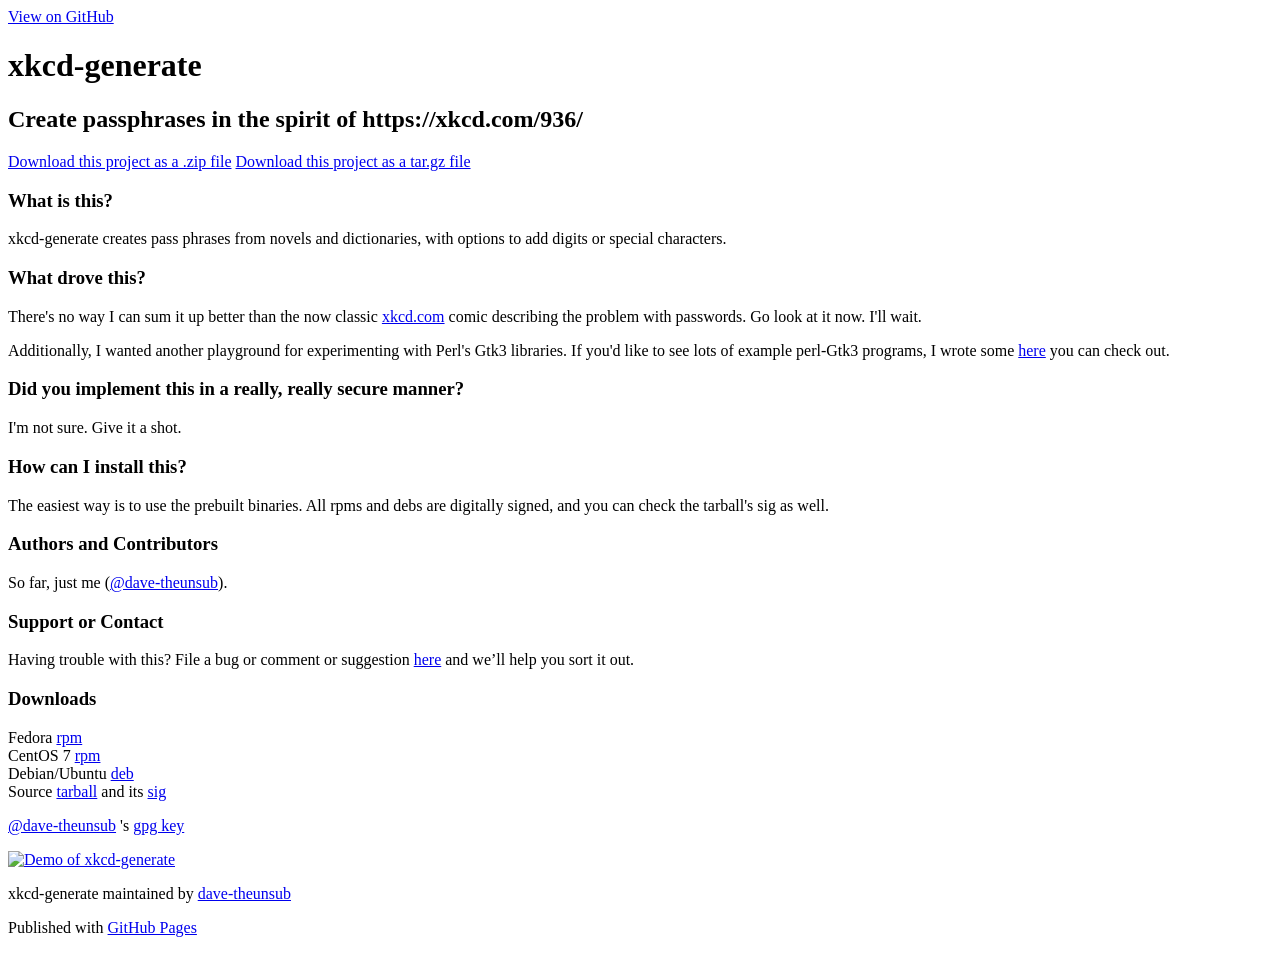
==== index.html @ f0eeefa3 "Create master branch via GitHub" ====
<!DOCTYPE html>
<html>

  <head>
    <meta charset='utf-8'>
    <meta http-equiv="X-UA-Compatible" content="chrome=1">
    <meta name="description" content="xkcd-generate : Create passphrases in the spirit of https://xkcd.com/936/">

    <link rel="stylesheet" type="text/css" media="screen" href="stylesheets/stylesheet.css">

    <title>xkcd-generate</title>
  </head>

  <body>

    <!-- HEADER -->
    <div id="header_wrap" class="outer">
        <header class="inner">
          <a id="forkme_banner" href="https://github.com/dave-theunsub/xkcd-generate">View on GitHub</a>

          <h1 id="project_title">xkcd-generate</h1>
          <h2 id="project_tagline">Create passphrases in the spirit of https://xkcd.com/936/</h2>

            <section id="downloads">
              <a class="zip_download_link" href="https://github.com/dave-theunsub/xkcd-generate/zipball/master">Download this project as a .zip file</a>
              <a class="tar_download_link" href="https://github.com/dave-theunsub/xkcd-generate/tarball/master">Download this project as a tar.gz file</a>
            </section>
        </header>
    </div>

    <!-- MAIN CONTENT -->
    <div id="main_content_wrap" class="outer">
      <section id="main_content" class="inner">
        <h3>
<a id="what-is-this" class="anchor" href="#what-is-this" aria-hidden="true"><span aria-hidden="true" class="octicon octicon-link"></span></a>What is this?</h3>

<p>xkcd-generate creates pass phrases from novels and dictionaries, with options to add digits or special characters.  </p>

<h3>
<a id="what-drove-this" class="anchor" href="#what-drove-this" aria-hidden="true"><span aria-hidden="true" class="octicon octicon-link"></span></a>What drove this?</h3>

<p>There's no way I can sum it up better than the now classic <a href="https://xkcd.com/936/">xkcd.com</a> comic describing the problem with passwords.  Go look at it now.  I'll wait.  </p>

<p>Additionally, I wanted another playground for experimenting with Perl's Gtk3 libraries.  If you'd like to see lots of example perl-Gtk3 programs, I wrote some <a href="https://github.com/dave-theunsub/gtk3-perl-demos">here</a> you can check out.  </p>

<h3>
<a id="did-you-implement-this-in-a-really-really-secure-manner" class="anchor" href="#did-you-implement-this-in-a-really-really-secure-manner" aria-hidden="true"><span aria-hidden="true" class="octicon octicon-link"></span></a>Did you implement this in a really, really secure manner?</h3>

<p>I'm not sure.  Give it a shot.  </p>

<h3>
<a id="how-can-i-install-this" class="anchor" href="#how-can-i-install-this" aria-hidden="true"><span aria-hidden="true" class="octicon octicon-link"></span></a>How can I install this?</h3>

<p>The easiest way is to use the prebuilt binaries.  All rpms and debs are digitally signed, and you can check the tarball's sig as well.  </p>

<h3>
<a id="authors-and-contributors" class="anchor" href="#authors-and-contributors" aria-hidden="true"><span aria-hidden="true" class="octicon octicon-link"></span></a>Authors and Contributors</h3>

<p>So far, just me (<a href="https://github.com/dave-theunsub" class="user-mention">@dave-theunsub</a>).  </p>

<h3>
<a id="support-or-contact" class="anchor" href="#support-or-contact" aria-hidden="true"><span aria-hidden="true" class="octicon octicon-link"></span></a>Support or Contact</h3>

<p>Having trouble with this?  File a bug or comment or suggestion <a href="https://github.com/dave-theunsub/xkcd-generate/issues">here</a> and we’ll help you sort it out.</p>

<h3>
<a id="downloads" class="anchor" href="#downloads" aria-hidden="true"><span aria-hidden="true" class="octicon octicon-link"></span></a>Downloads</h3>

<p>Fedora <a href="https://bitbucket.org/dave_theunsub/xkcd-generate/downloads/xkcd-generate-0.0.6-1.fc.noarch.rpm">rpm</a><br>
CentOS 7 <a href="https://bitbucket.org/dave_theunsub/xkcd-generate/downloads/xkcd-generate-0.0.6-1.el7.noarch.rpm">rpm</a><br>
Debian/Ubuntu <a href="https://bitbucket.org/dave_theunsub/xkcd-generate/downloads/xkcd-generate_0.0.6-1_all.deb">deb</a><br>
Source <a href="https://bitbucket.org/dave_theunsub/xkcd-generate/downloads/xkcd-generate-0.0.6.tar.xz">tarball</a> and its <a href="https://bitbucket.org/dave_theunsub/xkcd-generate/downloads/xkcd-generate-0.0.6.tar.xz.asc">sig</a>  </p>

<p><a href="https://github.com/dave-theunsub" class="user-mention">@dave-theunsub</a> 's <a href="https://davem.fedorapeople.org/RPM-GPG-KEY-DaveM-10-Sept-2016">gpg key</a></p>

<p><a href="https://youtu.be/dDwLf2uj2Ko"><img src="https://www.youtube.com/upload_thumbnail?v=dDwLf2uj2Ko&amp;t=1" alt="Demo of xkcd-generate"></a></p>
      </section>
    </div>

    <!-- FOOTER  -->
    <div id="footer_wrap" class="outer">
      <footer class="inner">
        <p class="copyright">xkcd-generate maintained by <a href="https://github.com/dave-theunsub">dave-theunsub</a></p>
        <p>Published with <a href="https://pages.github.com">GitHub Pages</a></p>
      </footer>
    </div>

    

  </body>
</html>
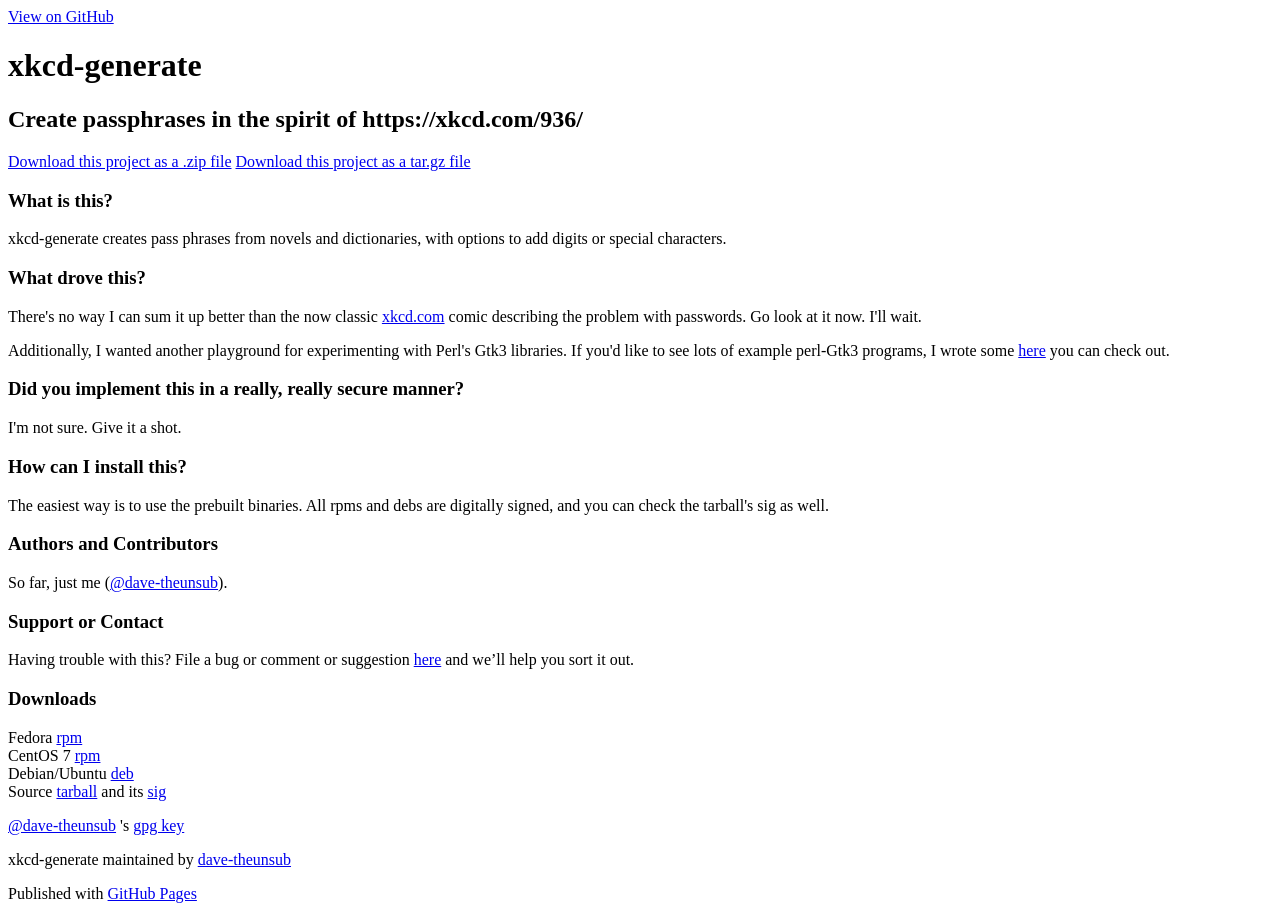
==== commit 34824800: "Create master branch via GitHub" ====
--- a/index.html
+++ b/index.html
@@ -71,9 +71,9 @@
 Debian/Ubuntu <a href="https://bitbucket.org/dave_theunsub/xkcd-generate/downloads/xkcd-generate_0.0.6-1_all.deb">deb</a><br>
 Source <a href="https://bitbucket.org/dave_theunsub/xkcd-generate/downloads/xkcd-generate-0.0.6.tar.xz">tarball</a> and its <a href="https://bitbucket.org/dave_theunsub/xkcd-generate/downloads/xkcd-generate-0.0.6.tar.xz.asc">sig</a>  </p>
 
-<p><a href="https://github.com/dave-theunsub" class="user-mention">@dave-theunsub</a> 's <a href="https://davem.fedorapeople.org/RPM-GPG-KEY-DaveM-10-Sept-2016">gpg key</a></p>
+<p><a href="https://github.com/dave-theunsub" class="user-mention">@dave-theunsub</a> 's <a href="https://davem.fedorapeople.org/RPM-GPG-KEY-DaveM-10-Sept-2016">gpg key</a>  </p>
 
-<p><a href="https://youtu.be/dDwLf2uj2Ko"><img src="https://www.youtube.com/upload_thumbnail?v=dDwLf2uj2Ko&amp;t=1" alt="Demo of xkcd-generate"></a></p>
+<p></p>
       </section>
     </div>
 
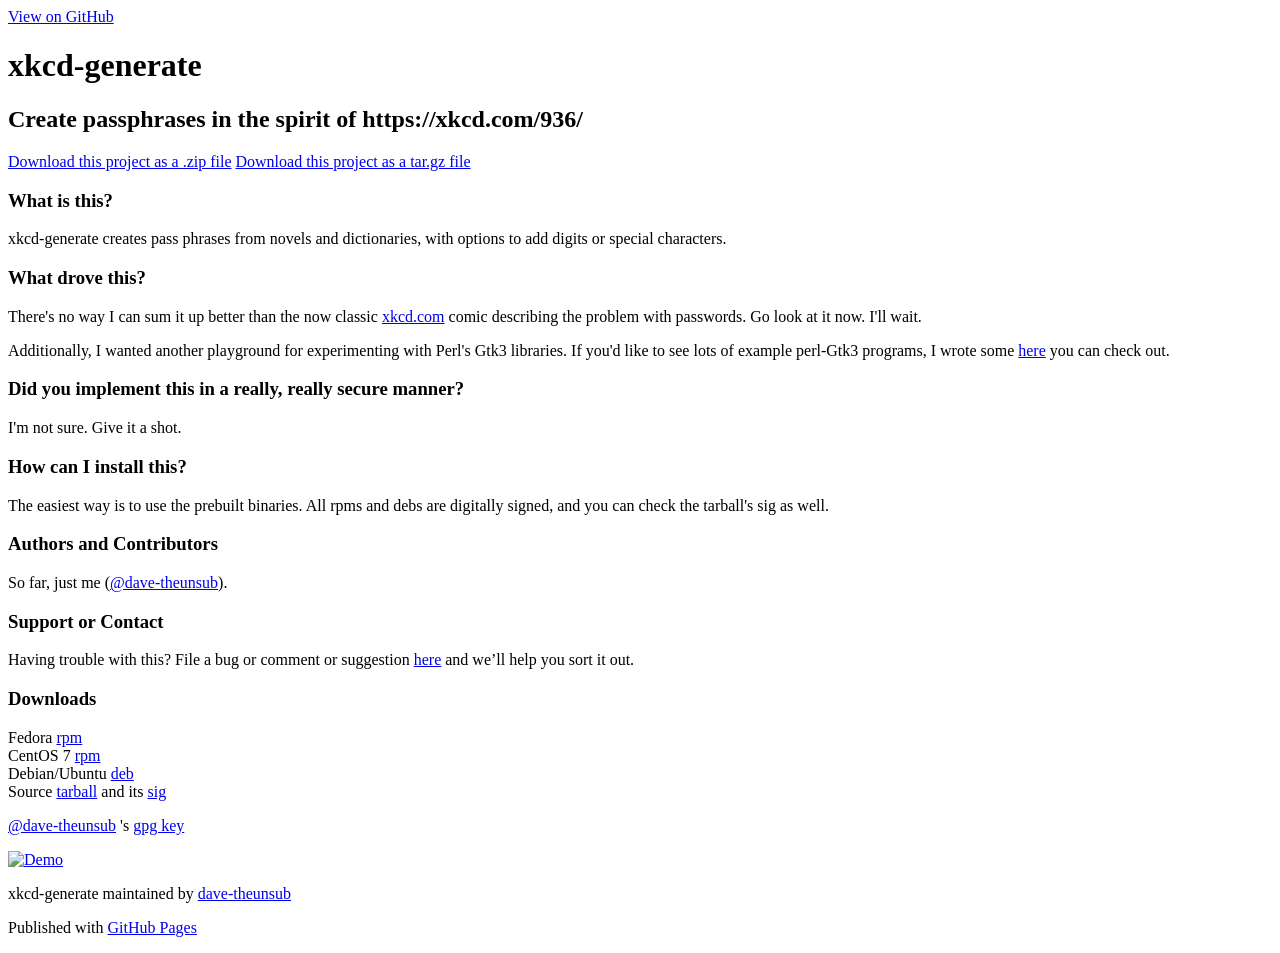
==== commit e9d19188: "Create master branch via GitHub" ====
--- a/index.html
+++ b/index.html
@@ -73,7 +73,7 @@
 
 <p><a href="https://github.com/dave-theunsub" class="user-mention">@dave-theunsub</a> 's <a href="https://davem.fedorapeople.org/RPM-GPG-KEY-DaveM-10-Sept-2016">gpg key</a>  </p>
 
-<p></p>
+<p><a href="http://www.youtube.com/watch?v=dDwLf2uj2Ko"><img src="http://img.youtube.com/vi/dDwLf2uj2Ko/0.jpg" alt="Demo"></a></p>
       </section>
     </div>
 
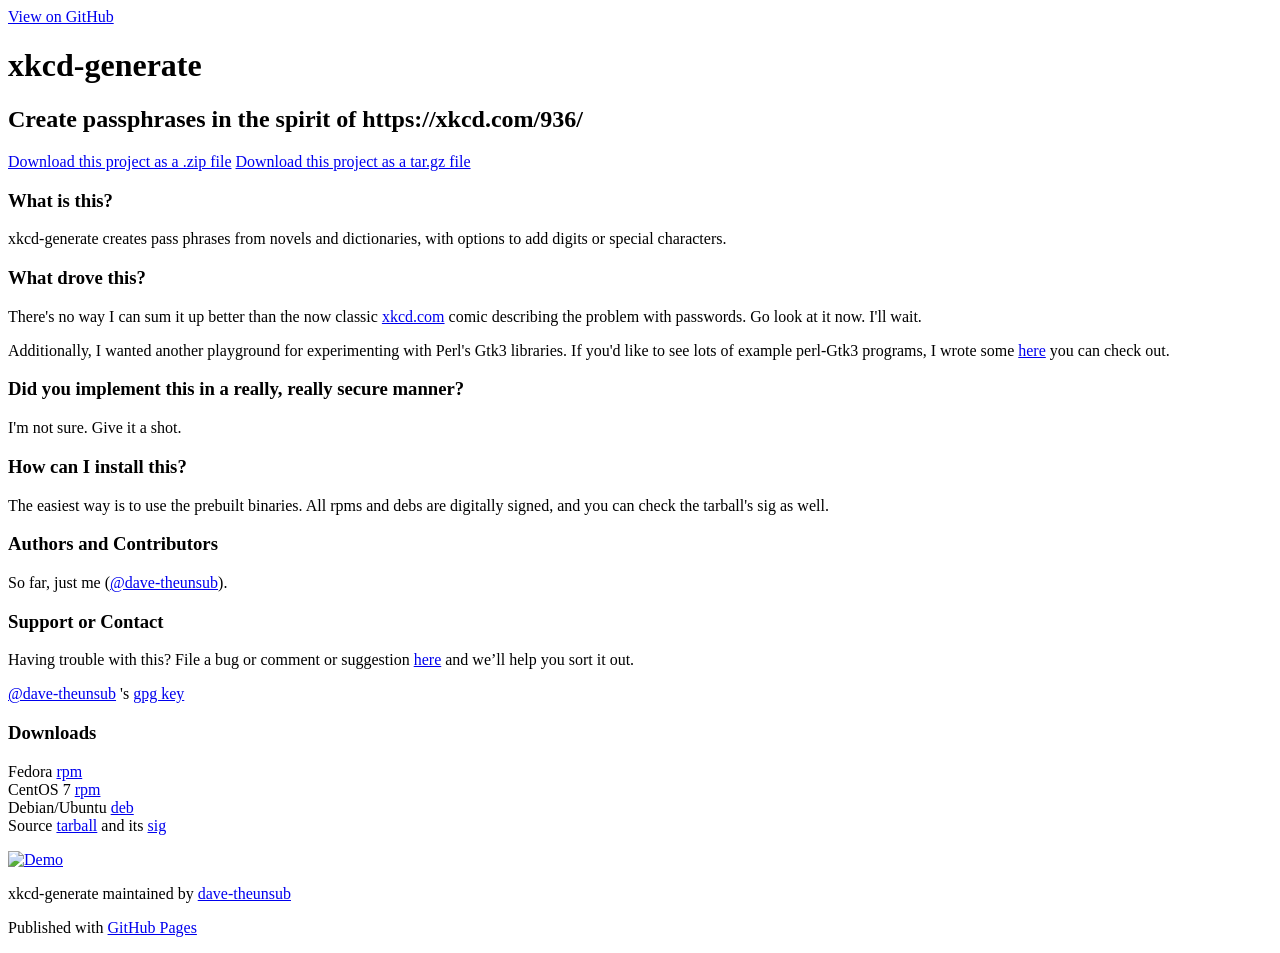
==== commit 4354e00b: "Create master branch via GitHub" ====
--- a/index.html
+++ b/index.html
@@ -63,6 +63,8 @@
 
 <p>Having trouble with this?  File a bug or comment or suggestion <a href="https://github.com/dave-theunsub/xkcd-generate/issues">here</a> and we’ll help you sort it out.</p>
 
+<p><a href="https://github.com/dave-theunsub" class="user-mention">@dave-theunsub</a> 's <a href="https://davem.fedorapeople.org/RPM-GPG-KEY-DaveM-10-Sept-2016">gpg key</a>  </p>
+
 <h3>
 <a id="downloads" class="anchor" href="#downloads" aria-hidden="true"><span aria-hidden="true" class="octicon octicon-link"></span></a>Downloads</h3>
 
@@ -70,8 +72,6 @@
 CentOS 7 <a href="https://bitbucket.org/dave_theunsub/xkcd-generate/downloads/xkcd-generate-0.0.6-1.el7.noarch.rpm">rpm</a><br>
 Debian/Ubuntu <a href="https://bitbucket.org/dave_theunsub/xkcd-generate/downloads/xkcd-generate_0.0.6-1_all.deb">deb</a><br>
 Source <a href="https://bitbucket.org/dave_theunsub/xkcd-generate/downloads/xkcd-generate-0.0.6.tar.xz">tarball</a> and its <a href="https://bitbucket.org/dave_theunsub/xkcd-generate/downloads/xkcd-generate-0.0.6.tar.xz.asc">sig</a>  </p>
-
-<p><a href="https://github.com/dave-theunsub" class="user-mention">@dave-theunsub</a> 's <a href="https://davem.fedorapeople.org/RPM-GPG-KEY-DaveM-10-Sept-2016">gpg key</a>  </p>
 
 <p><a href="http://www.youtube.com/watch?v=dDwLf2uj2Ko"><img src="http://img.youtube.com/vi/dDwLf2uj2Ko/0.jpg" alt="Demo"></a></p>
       </section>
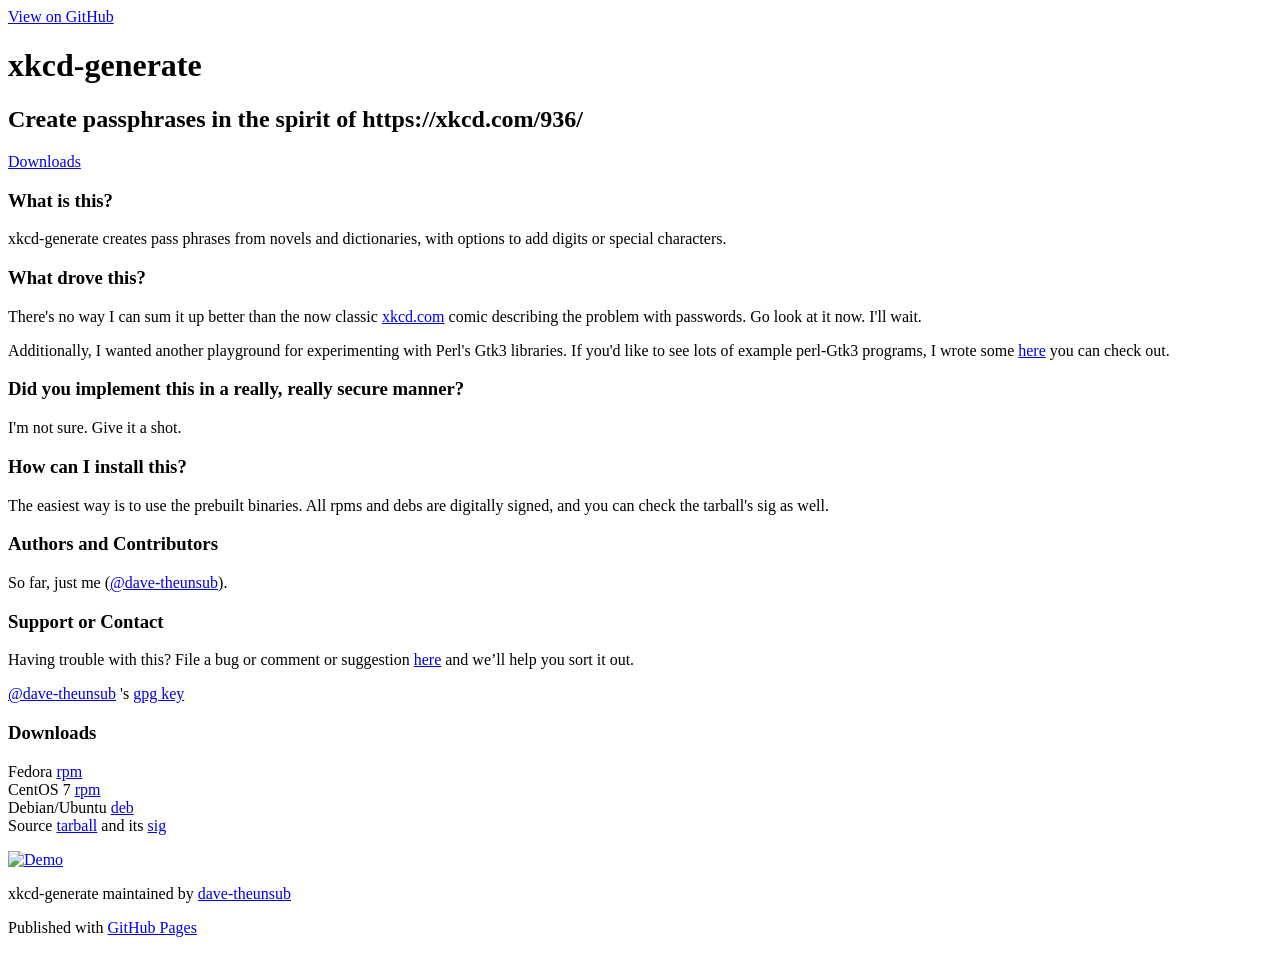
==== commit ac521120: "update index for downloads link" ====
--- a/index.html
+++ b/index.html
@@ -22,8 +22,9 @@
           <h2 id="project_tagline">Create passphrases in the spirit of https://xkcd.com/936/</h2>
 
             <section id="downloads">
-              <a class="zip_download_link" href="https://github.com/dave-theunsub/xkcd-generate/zipball/master">Download this project as a .zip file</a>
-              <a class="tar_download_link" href="https://github.com/dave-theunsub/xkcd-generate/tarball/master">Download this project as a tar.gz file</a>
+              <a class="zip_download_link" href="#downloads">Downloads</a>
+              <!-- <a class="tar_download_link" href="https://github.com/dave-theunsub/xkcd-generate/tarball/master">Download this project as a tar.gz file</a>
+              -->
             </section>
         </header>
     </div>
@@ -73,7 +74,7 @@
 Debian/Ubuntu <a href="https://bitbucket.org/dave_theunsub/xkcd-generate/downloads/xkcd-generate_0.0.6-1_all.deb">deb</a><br>
 Source <a href="https://bitbucket.org/dave_theunsub/xkcd-generate/downloads/xkcd-generate-0.0.6.tar.xz">tarball</a> and its <a href="https://bitbucket.org/dave_theunsub/xkcd-generate/downloads/xkcd-generate-0.0.6.tar.xz.asc">sig</a>  </p>
 
-<p><a href="http://www.youtube.com/watch?v=dDwLf2uj2Ko"><img src="http://img.youtube.com/vi/dDwLf2uj2Ko/0.jpg" alt="Demo"></a></p>
+<p><a href="https://www.youtube.com/watch?v=dDwLf2uj2Ko"><img src="https://img.youtube.com/vi/dDwLf2uj2Ko/0.jpg" alt="Demo"></a></p>
       </section>
     </div>
 
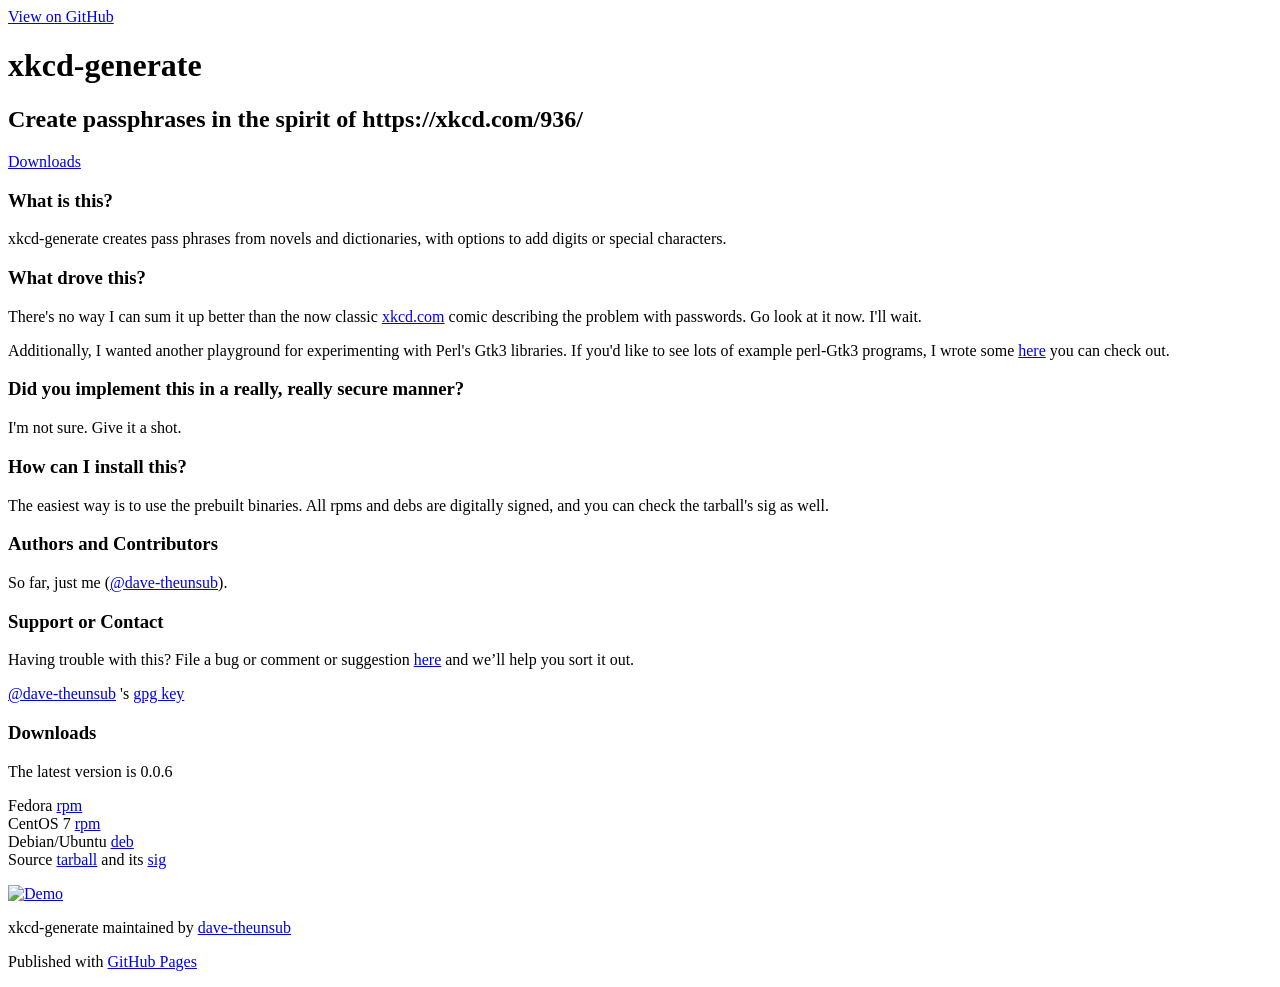
==== commit 109bc5d1: "Add version number in Downloads section" ====
--- a/index.html
+++ b/index.html
@@ -67,7 +67,9 @@
 <p><a href="https://github.com/dave-theunsub" class="user-mention">@dave-theunsub</a> 's <a href="https://davem.fedorapeople.org/RPM-GPG-KEY-DaveM-10-Sept-2016">gpg key</a>  </p>
 
 <h3>
-<a id="downloads" class="anchor" href="#downloads" aria-hidden="true"><span aria-hidden="true" class="octicon octicon-link"></span></a>Downloads</h3>
+<a id="downloads" class="anchor" href="#downloads" aria-hidden="true"><span
+                aria-hidden="true" class="octicon
+                octicon-link"></span></a>Downloads</h3> The latest version is 0.0.6
 
 <p>Fedora <a href="https://bitbucket.org/dave_theunsub/xkcd-generate/downloads/xkcd-generate-0.0.6-1.fc.noarch.rpm">rpm</a><br>
 CentOS 7 <a href="https://bitbucket.org/dave_theunsub/xkcd-generate/downloads/xkcd-generate-0.0.6-1.el7.noarch.rpm">rpm</a><br>
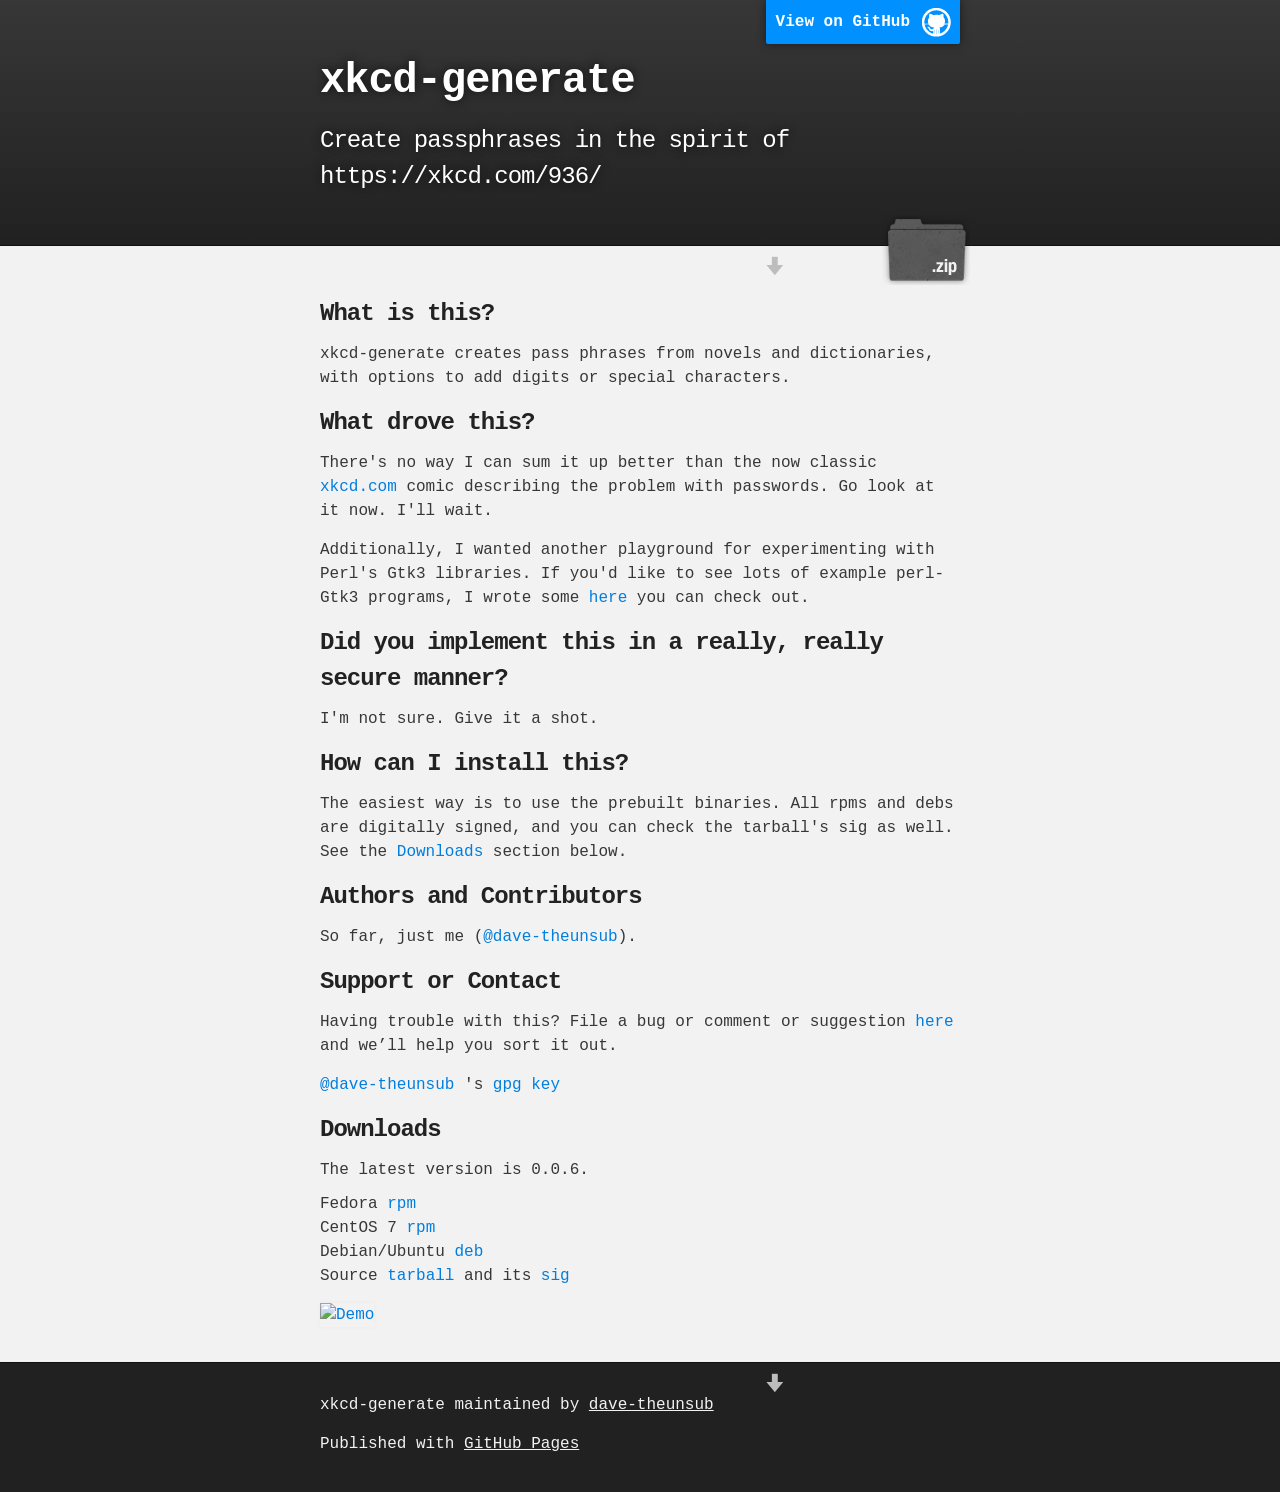
==== commit 2d92f750: "improve Install section" ====
--- a/index.html
+++ b/index.html
@@ -52,7 +52,8 @@
 <h3>
 <a id="how-can-i-install-this" class="anchor" href="#how-can-i-install-this" aria-hidden="true"><span aria-hidden="true" class="octicon octicon-link"></span></a>How can I install this?</h3>
 
-<p>The easiest way is to use the prebuilt binaries.  All rpms and debs are digitally signed, and you can check the tarball's sig as well.  </p>
+<p>The easiest way is to use the prebuilt binaries.  All rpms and debs are
+digitally signed, and you can check the tarball's sig as well. See the <a href="#downloads">Downloads</a> section below.  </p>
 
 <h3>
 <a id="authors-and-contributors" class="anchor" href="#authors-and-contributors" aria-hidden="true"><span aria-hidden="true" class="octicon octicon-link"></span></a>Authors and Contributors</h3>
@@ -67,9 +68,7 @@
 <p><a href="https://github.com/dave-theunsub" class="user-mention">@dave-theunsub</a> 's <a href="https://davem.fedorapeople.org/RPM-GPG-KEY-DaveM-10-Sept-2016">gpg key</a>  </p>
 
 <h3>
-<a id="downloads" class="anchor" href="#downloads" aria-hidden="true"><span
-                aria-hidden="true" class="octicon
-                octicon-link"></span></a>Downloads</h3> The latest version is 0.0.6
+<a id="downloads" class="anchor" href="#downloads" aria-hidden="true"><span aria-hidden="true" class="octicon octicon-link"></span></a>Downloads</h3> The latest version is 0.0.6.  
 
 <p>Fedora <a href="https://bitbucket.org/dave_theunsub/xkcd-generate/downloads/xkcd-generate-0.0.6-1.fc.noarch.rpm">rpm</a><br>
 CentOS 7 <a href="https://bitbucket.org/dave_theunsub/xkcd-generate/downloads/xkcd-generate-0.0.6-1.el7.noarch.rpm">rpm</a><br>
--- a/stylesheets/stylesheet.css
+++ b/stylesheets/stylesheet.css
@@ -0,0 +1,427 @@
+/*******************************************************************************
+Slate Theme for GitHub Pages
+by Jason Costello, @jsncostello
+*******************************************************************************/
+
+@import url(github-light.css);
+
+/*******************************************************************************
+MeyerWeb Reset
+*******************************************************************************/
+
+html, body, div, span, applet, object, iframe,
+h1, h2, h3, h4, h5, h6, p, blockquote, pre,
+a, abbr, acronym, address, big, cite, code,
+del, dfn, em, img, ins, kbd, q, s, samp,
+small, strike, strong, sub, sup, tt, var,
+b, u, i, center,
+dl, dt, dd, ol, ul, li,
+fieldset, form, label, legend,
+table, caption, tbody, tfoot, thead, tr, th, td,
+article, aside, canvas, details, embed,
+figure, figcaption, footer, header, hgroup,
+menu, nav, output, ruby, section, summary,
+time, mark, audio, video {
+  margin: 0;
+  padding: 0;
+  border: 0;
+  font: inherit;
+  vertical-align: baseline;
+}
+
+/* HTML5 display-role reset for older browsers */
+article, aside, details, figcaption, figure,
+footer, header, hgroup, menu, nav, section {
+  display: block;
+}
+
+ol, ul {
+  list-style: none;
+}
+
+table {
+  border-collapse: collapse;
+  border-spacing: 0;
+}
+
+/*******************************************************************************
+Theme Styles
+*******************************************************************************/
+
+body {
+  box-sizing: border-box;
+  color:#373737;
+  background: #212121;
+  font-size: 16px;
+  /* font-family: 'Myriad Pro', Calibri, Helvetica, Arial, sans-serif; */
+  font-family: 'Source Code Pro', monospace;
+  line-height: 1.5;
+  -webkit-font-smoothing: antialiased;
+}
+
+h1, h2, h3, h4, h5, h6 {
+  margin: 10px 0;
+  font-weight: 700;
+  color:#222222;
+  /* font-family: 'Lucida Grande', 'Calibri', Helvetica, Arial, sans-serif;*/
+  font-family: 'Source Code Pro', monospace;
+  letter-spacing: -1px;
+}
+
+h1 {
+  font-size: 36px;
+  font-weight: 700;
+}
+
+h2 {
+  padding-bottom: 10px;
+  font-size: 32px;
+  background: url('../images/bg_hr.png') repeat-x bottom;
+}
+
+h3 {
+  font-size: 24px;
+}
+
+h4 {
+  font-size: 21px;
+}
+
+h5 {
+  font-size: 18px;
+}
+
+h6 {
+  font-size: 16px;
+}
+
+p {
+  margin: 10px 0 15px 0;
+}
+
+footer p {
+  color: #f2f2f2;
+}
+
+a {
+  text-decoration: none;
+  color: #007edf;
+  text-shadow: none;
+
+  transition: color 0.5s ease;
+  transition: text-shadow 0.5s ease;
+  -webkit-transition: color 0.5s ease;
+  -webkit-transition: text-shadow 0.5s ease;
+  -moz-transition: color 0.5s ease;
+  -moz-transition: text-shadow 0.5s ease;
+  -o-transition: color 0.5s ease;
+  -o-transition: text-shadow 0.5s ease;
+  -ms-transition: color 0.5s ease;
+  -ms-transition: text-shadow 0.5s ease;
+}
+
+a:hover, a:focus {text-decoration: underline;}
+
+footer a {
+  color: #F2F2F2;
+  text-decoration: underline;
+}
+
+em {
+  font-style: italic;
+}
+
+strong {
+  font-weight: bold;
+}
+
+img {
+  position: relative;
+  margin: 0 auto;
+  max-width: 739px;
+  padding: 5px;
+  margin: 10px 0 10px 0;
+  border: 1px solid #ebebeb;
+
+  box-shadow: 0 0 5px #ebebeb;
+  -webkit-box-shadow: 0 0 5px #ebebeb;
+  -moz-box-shadow: 0 0 5px #ebebeb;
+  -o-box-shadow: 0 0 5px #ebebeb;
+  -ms-box-shadow: 0 0 5px #ebebeb;
+}
+
+p img {
+  display: inline;
+  margin: 0;
+  padding: 0;
+  vertical-align: middle;
+  text-align: center;
+  border: none;
+}
+
+pre, code {
+  width: 100%;
+  color: #222;
+  background-color: #fff;
+
+  font-family: Monaco, "Bitstream Vera Sans Mono", "Lucida Console", Terminal, monospace;
+  font-size: 14px;
+
+  border-radius: 2px;
+  -moz-border-radius: 2px;
+  -webkit-border-radius: 2px;
+}
+
+pre {
+  width: 100%;
+  padding: 10px;
+  box-shadow: 0 0 10px rgba(0,0,0,.1);
+  overflow: auto;
+}
+
+code {
+  padding: 3px;
+  margin: 0 3px;
+  box-shadow: 0 0 10px rgba(0,0,0,.1);
+}
+
+pre code {
+  display: block;
+  box-shadow: none;
+}
+
+blockquote {
+  color: #666;
+  margin-bottom: 20px;
+  padding: 0 0 0 20px;
+  border-left: 3px solid #bbb;
+}
+
+
+ul, ol, dl {
+  margin-bottom: 15px
+}
+
+ul {
+  list-style-position: inside;
+  list-style: disc;
+  padding-left: 20px;
+}
+
+ol {
+  list-style-position: inside;
+  list-style: decimal;
+  padding-left: 20px;
+}
+
+dl dt {
+  font-weight: bold;
+}
+
+dl dd {
+  padding-left: 20px;
+  font-style: italic;
+}
+
+dl p {
+  padding-left: 20px;
+  font-style: italic;
+}
+
+hr {
+  height: 1px;
+  margin-bottom: 5px;
+  border: none;
+  background: url('../images/bg_hr.png') repeat-x center;
+}
+
+table {
+  border: 1px solid #373737;
+  margin-bottom: 20px;
+  text-align: left;
+ }
+
+th {
+  font-family: 'Lucida Grande', 'Helvetica Neue', Helvetica, Arial, sans-serif;
+  padding: 10px;
+  background: #373737;
+  color: #fff;
+ }
+
+td {
+  padding: 10px;
+  border: 1px solid #373737;
+ }
+
+form {
+  background: #f2f2f2;
+  padding: 20px;
+}
+
+/*******************************************************************************
+Full-Width Styles
+*******************************************************************************/
+
+.outer {
+  width: 100%;
+}
+
+.inner {
+  position: relative;
+  max-width: 640px;
+  padding: 20px 10px;
+  margin: 0 auto;
+}
+
+#forkme_banner {
+  display: block;
+  position: absolute;
+  top:0;
+  right: 10px;
+  z-index: 10;
+  padding: 10px 50px 10px 10px;
+  color: #fff;
+  background: url('../images/blacktocat.png') #0090ff no-repeat 95% 50%;
+  font-weight: 700;
+  box-shadow: 0 0 10px rgba(0,0,0,.5);
+  border-bottom-left-radius: 2px;
+  border-bottom-right-radius: 2px;
+}
+
+#header_wrap {
+  background: #212121;
+  background: -moz-linear-gradient(top, #373737, #212121);
+  background: -webkit-linear-gradient(top, #373737, #212121);
+  background: -ms-linear-gradient(top, #373737, #212121);
+  background: -o-linear-gradient(top, #373737, #212121);
+  background: linear-gradient(top, #373737, #212121);
+}
+
+#header_wrap .inner {
+  padding: 50px 10px 30px 10px;
+}
+
+#project_title {
+  margin: 0;
+  color: #fff;
+  font-size: 42px;
+  font-weight: 700;
+  text-shadow: #111 0px 0px 10px;
+}
+
+#project_tagline {
+  color: #fff;
+  font-size: 24px;
+  font-weight: 300;
+  background: none;
+  text-shadow: #111 0px 0px 10px;
+}
+
+#downloads {
+  position: absolute;
+  width: 210px;
+  z-index: 10;
+  bottom: -40px;
+  right: 0;
+  height: 70px;
+  background: url('../images/icon_download.png') no-repeat 0% 90%;
+}
+
+.zip_download_link {
+  display: block;
+  float: right;
+  width: 90px;
+  height:70px;
+  text-indent: -5000px;
+  overflow: hidden;
+  background: url(../images/sprite_download.png) no-repeat bottom left;
+}
+
+.tar_download_link {
+  display: block;
+  float: right;
+  width: 90px;
+  height:70px;
+  text-indent: -5000px;
+  overflow: hidden;
+  background: url(../images/sprite_download.png) no-repeat bottom right;
+  margin-left: 10px;
+}
+
+.zip_download_link:hover {
+  background: url(../images/sprite_download.png) no-repeat top left;
+}
+
+.tar_download_link:hover {
+  background: url(../images/sprite_download.png) no-repeat top right;
+}
+
+#main_content_wrap {
+  background: #f2f2f2;
+  border-top: 1px solid #111;
+  border-bottom: 1px solid #111;
+}
+
+#main_content {
+  padding-top: 40px;
+}
+
+#footer_wrap {
+  background: #212121;
+}
+
+
+
+/*******************************************************************************
+Small Device Styles
+*******************************************************************************/
+
+@media screen and (max-width: 480px) {
+  body {
+    font-size:14px;
+  }
+
+  #downloads {
+    display: none;
+  }
+
+  .inner {
+    min-width: 320px;
+    max-width: 480px;
+  }
+
+  #project_title {
+  font-size: 32px;
+  }
+
+  h1 {
+    font-size: 28px;
+  }
+
+  h2 {
+    font-size: 24px;
+  }
+
+  h3 {
+    font-size: 21px;
+  }
+
+  h4 {
+    font-size: 18px;
+  }
+
+  h5 {
+    font-size: 14px;
+  }
+
+  h6 {
+    font-size: 12px;
+  }
+
+  code, pre {
+    min-width: 320px;
+    max-width: 480px;
+    font-size: 11px;
+  }
+
+}
